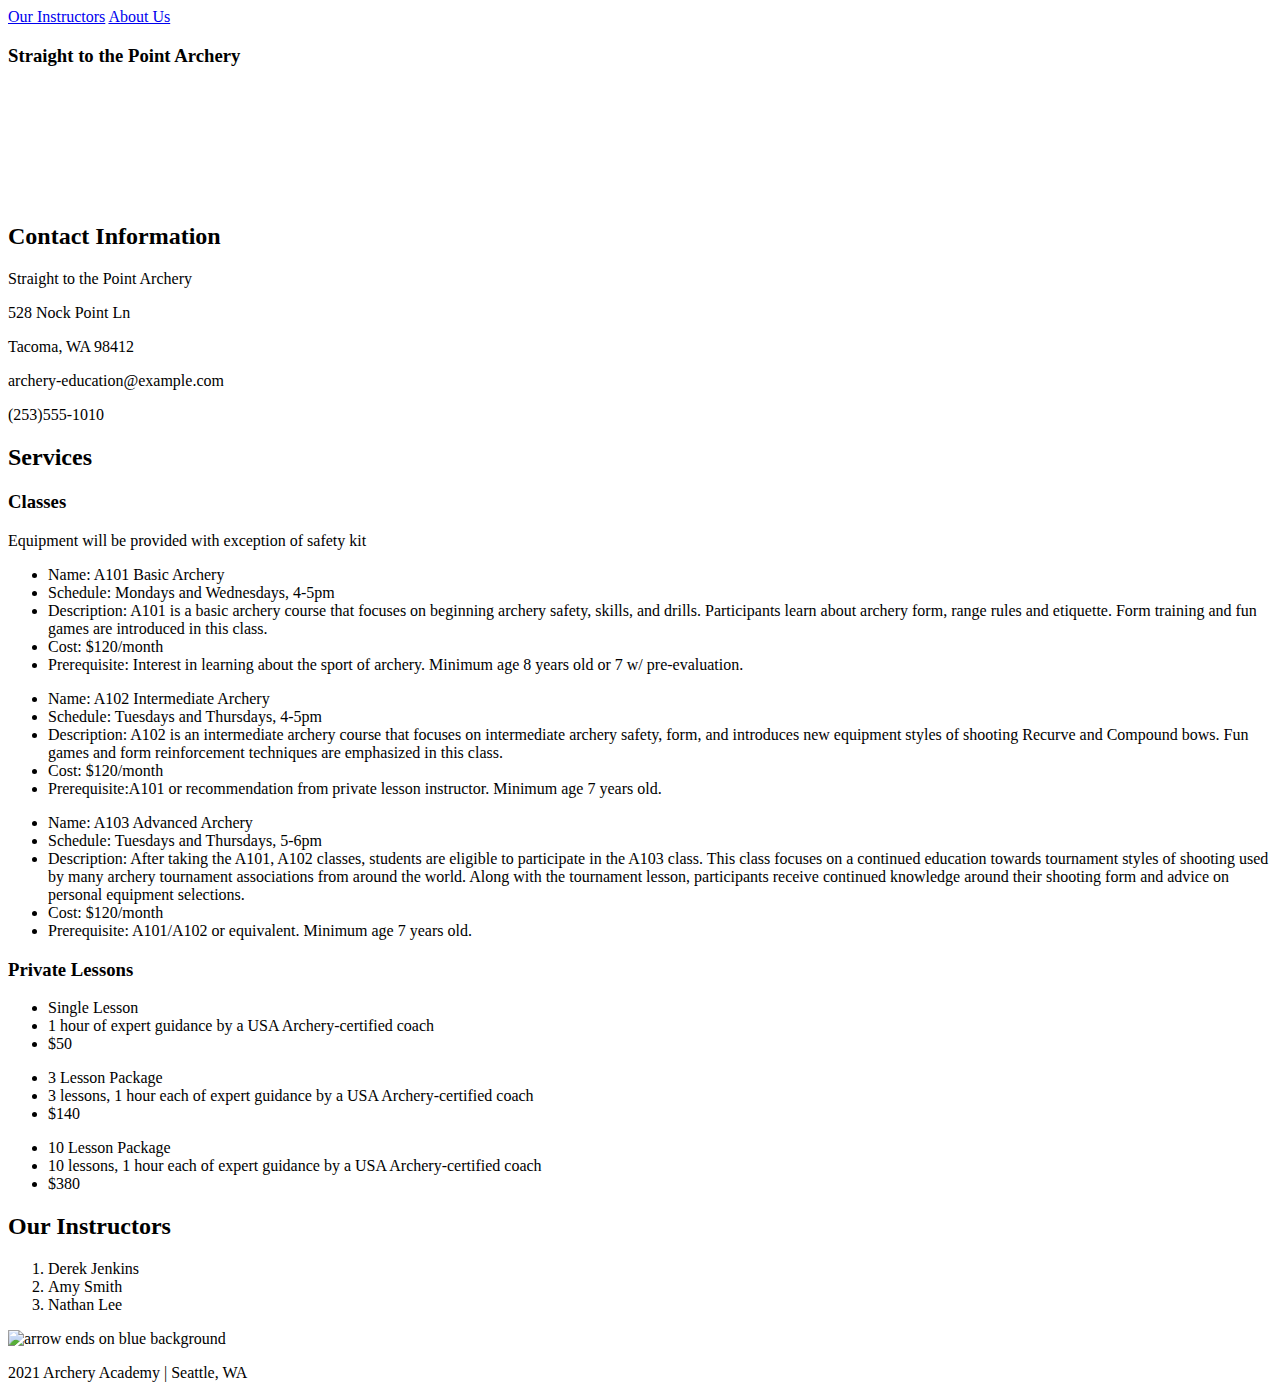
==== index.html @ b39692f9 "added pics and code for three html files" ====
<!DOCTYPE html>
<html lang="en">
  <head>
    <meta charset="utf-8">
    <title>Straight to the Point Archery</title>
  <!-- <link rel="stylesheet" type="text/css" href="styles/stylesheet.css"> -->
  </head>
  <body>
    <header>
        <nav>
            <a href="second-page.html">Our Instructors</a>
            <a href="third-page.html">About Us</a>            
        </nav>
        <h3>Straight to the Point Archery</h3>
        <img src="images/archeryAcademy-logo-white.png" alt="bull's eye target logo">
    </header>
    <section>
        <h2>Contact Information</h2>
        <p>Straight to the Point Archery</p>
        <p>528 Nock Point Ln</p>
        <p>Tacoma, WA 98412</p>
        <p>archery-education@example.com</p>
        <p>(253)555-1010</p>
    </section>
    <section>
        <h2>Services</h2>
        <h3>Classes</h3>
        <p>Equipment will be provided with exception of safety kit</p>
        <div>
            <ul>
                <li>Name: A101 Basic Archery</li>
                <li>Schedule: Mondays and Wednesdays, 4-5pm</li>
                <li>Description: A101 is a basic archery course that focuses on beginning archery safety, skills, and drills. Participants learn about archery form, range rules and etiquette. Form training and fun games are introduced in this class.</li>
                <li>Cost: $120/month</li>
                <li>Prerequisite:   Interest in learning about the sport of archery. Minimum age  8 years old or 7 w/ pre-evaluation.</li>
            </ul>
        </div>
        <div>
            <ul>
                <li>Name: A102 Intermediate Archery</li>
                <li>Schedule: Tuesdays and Thursdays, 4-5pm</li>
                <li>Description: A102 is an intermediate archery course that focuses on intermediate archery safety, form, and introduces new equipment styles of shooting Recurve and Compound bows. Fun games and form reinforcement techniques are emphasized in this class.</li>
                <li>Cost: $120/month</li>
                <li>Prerequisite:A101 or recommendation from private lesson instructor. Minimum age  7 years old.</li>
            </ul>
        </div>
        <div>
            <ul>
                <li>Name: A103 Advanced Archery</li>
                <li>Schedule: Tuesdays and Thursdays, 5-6pm</li>
                <li>Description: After taking the A101, A102 classes, students are eligible to participate in the A103 class. This class focuses on a continued education towards tournament styles of shooting used by many archery tournament associations from around the world. Along with the tournament lesson, participants receive continued knowledge around their shooting form and advice on personal equipment selections.</li>
                <li>Cost: $120/month</li>
                <li>Prerequisite:  A101/A102 or equivalent. Minimum age  7 years old.</li>
            </ul>
        </div>
        <h3>Private Lessons</h3>
        <div>
            <ul>
                <li>Single Lesson</li>
                <li>1 hour of expert guidance by a USA Archery-certified coach</li>
                <li>$50</li>
            </ul>
        </div>
        <div>
            <ul>
                <li>3 Lesson Package</li>
                <li>3 lessons, 1 hour each of expert guidance by a USA Archery-certified coach</li>
                <li>$140</li>
            </ul>
        </div>
        <div>
            <ul>
                <li>10 Lesson Package</li>
                <li>10 lessons, 1 hour each of expert guidance by a USA Archery-certified coach</li>
                <li>$380</li>
            </ul>
        </div>        
    </section>
    <section>
        <h2>Our Instructors</h2>
        <ol>
            <li>Derek Jenkins</li>
            <li>Amy Smith</li>
            <li>Nathan Lee</li>
        </ol>
    </section>
    <footer>
        <img src="images/footerimage.jpeg" alt="arrow ends on blue background">
        <p>2021 Archery Academy | Seattle, WA</p>
    </footer>
  </body>
</html>
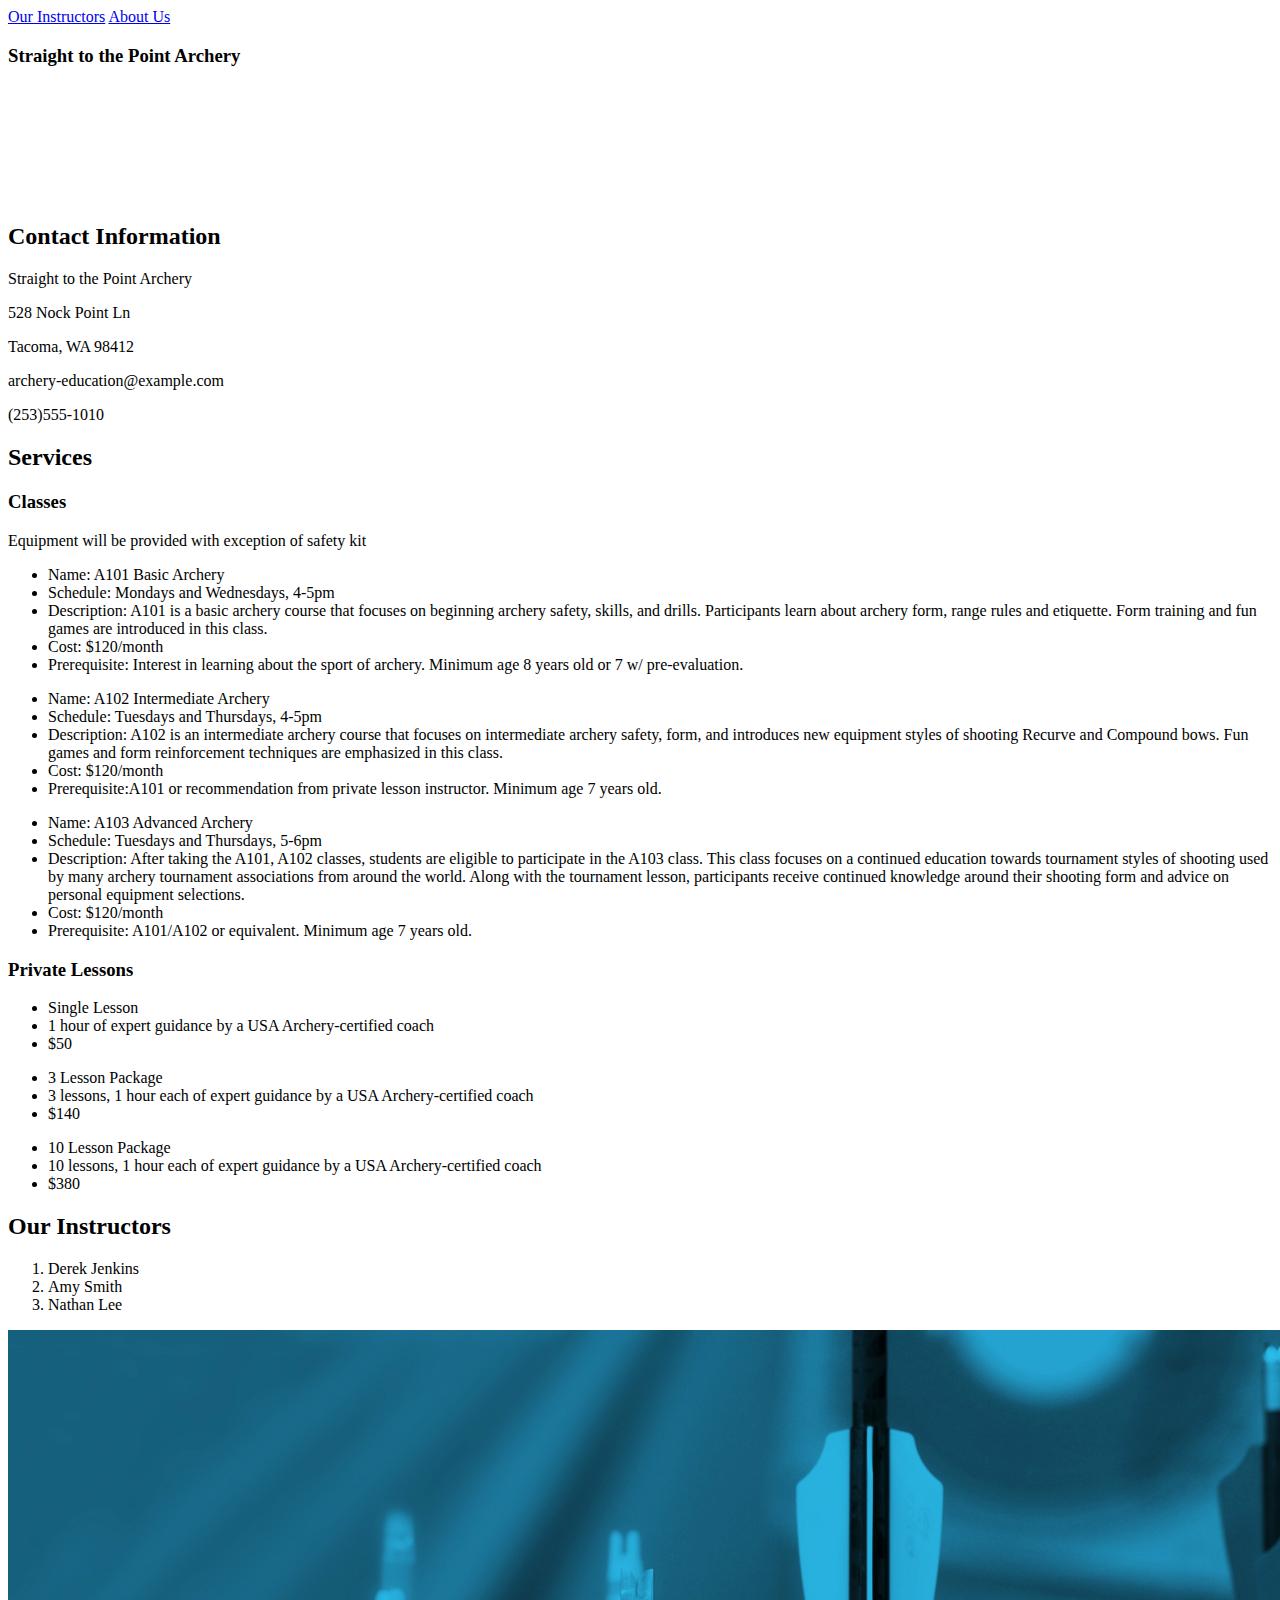
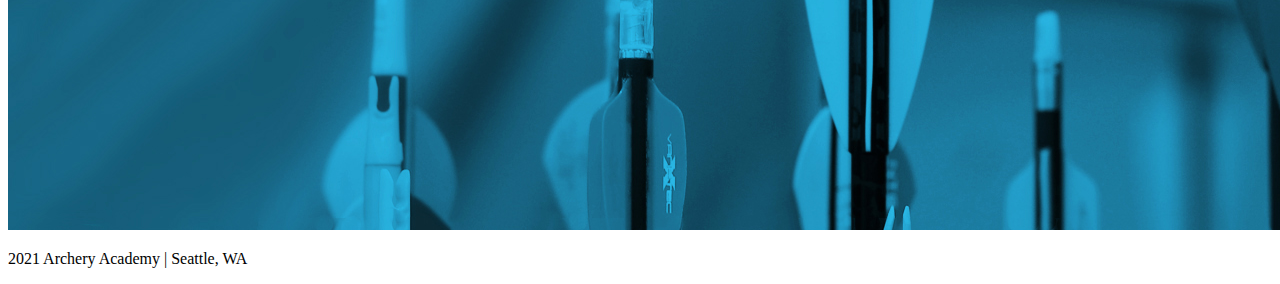
==== commit 65b45b13: "Update index.html" ====
--- a/index.html
+++ b/index.html
@@ -85,8 +85,8 @@
         </ol>
     </section>
     <footer>
-        <img src="images/footerimage.jpeg" alt="arrow ends on blue background">
+        <img src="images/footerImage.jpeg" alt="arrow ends on blue background">
         <p>2021 Archery Academy | Seattle, WA</p>
     </footer>
   </body>
-</html>+</html>
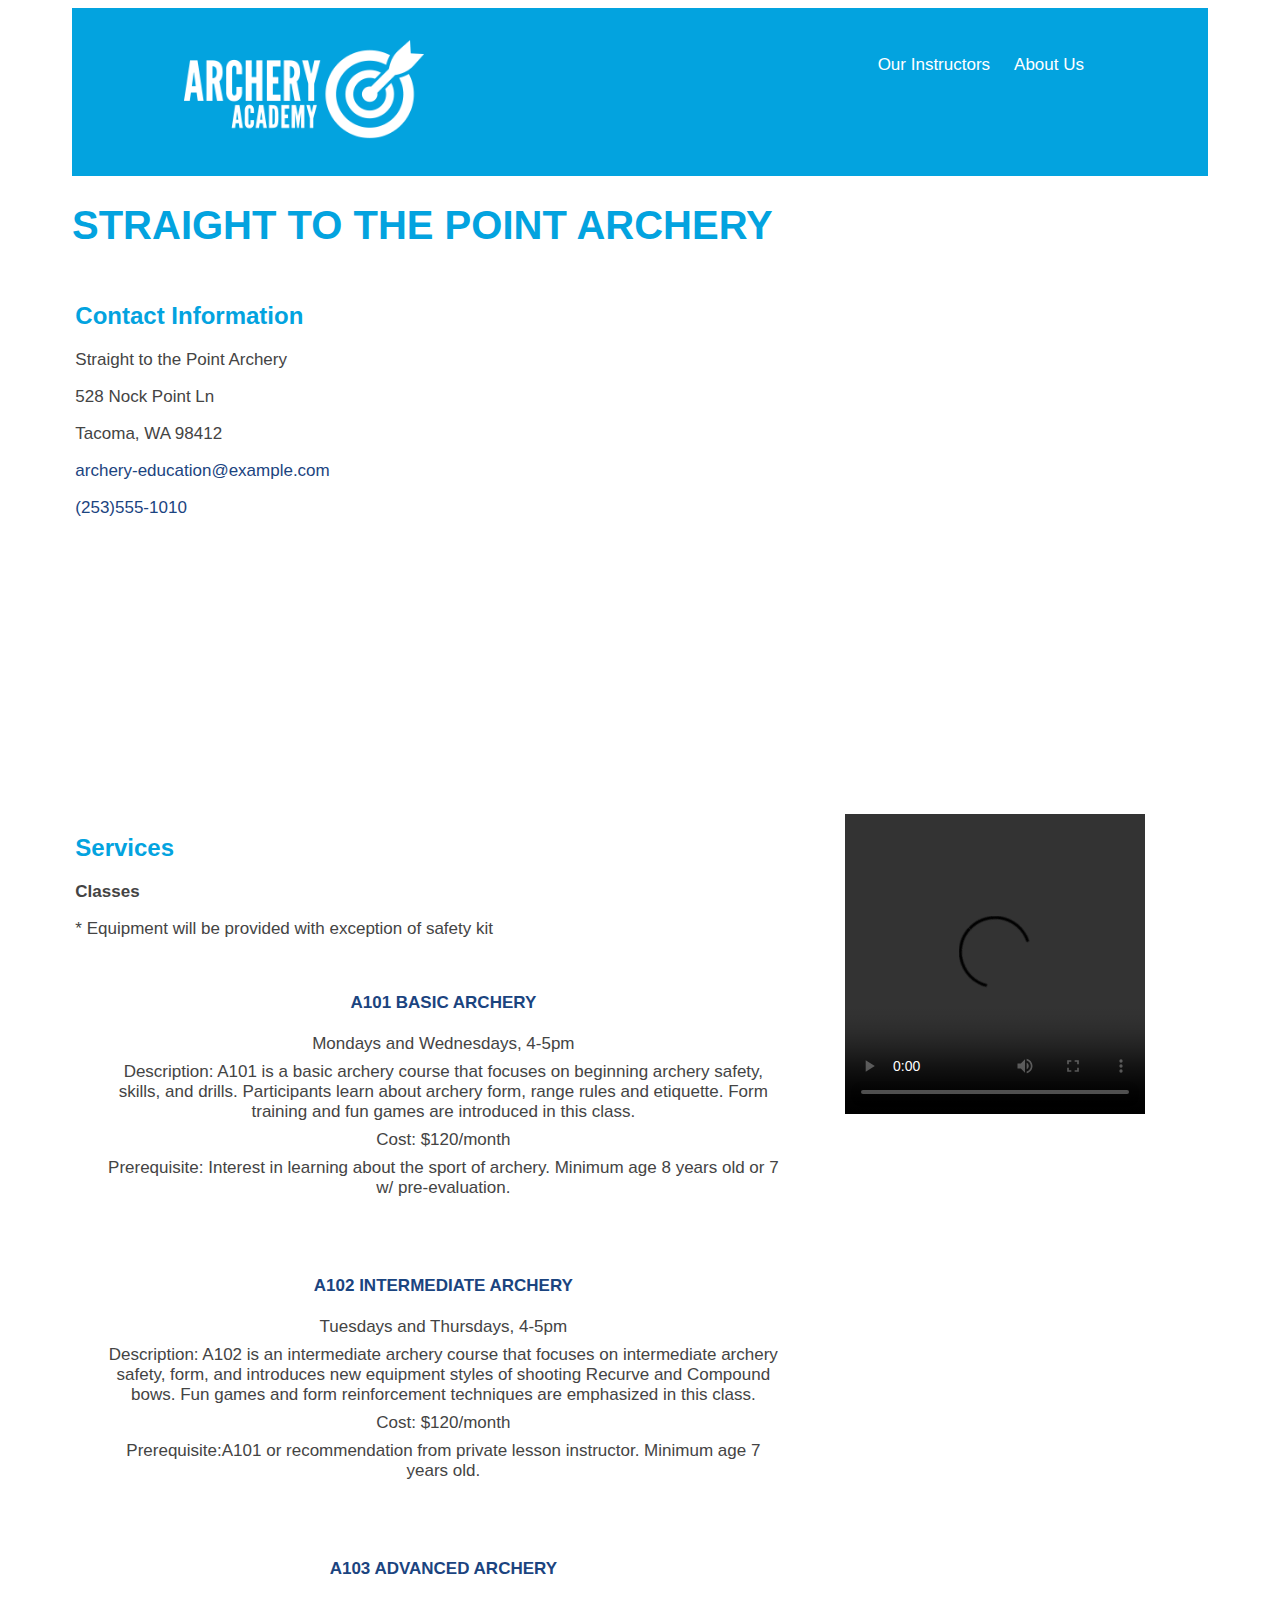
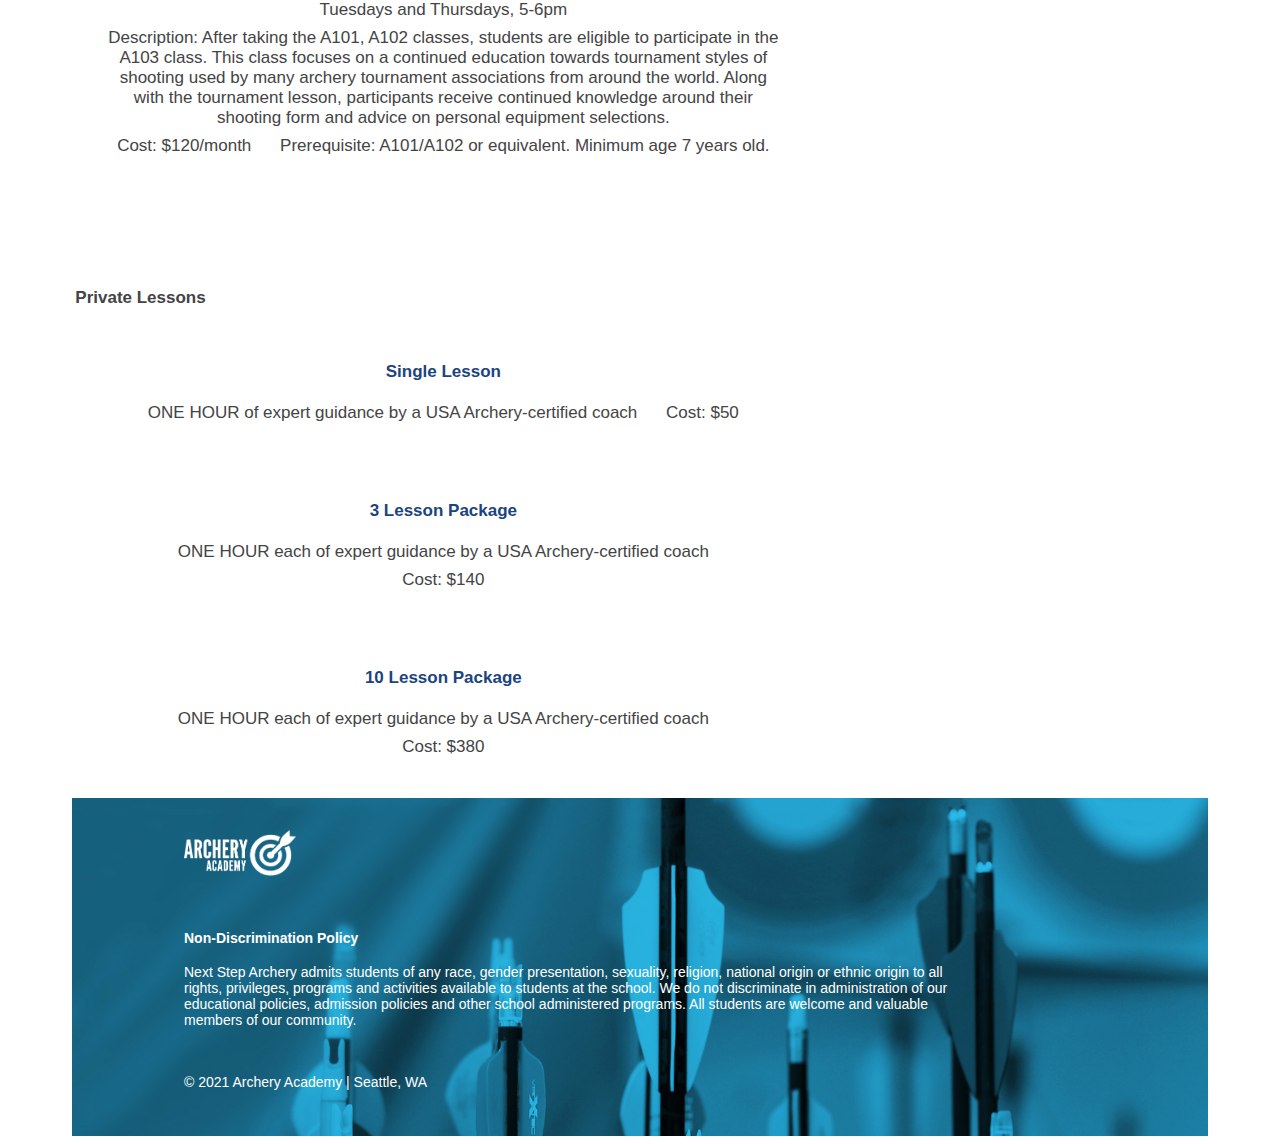
==== commit 10b50fec: "add styles" ====
--- a/index.html
+++ b/index.html
@@ -3,90 +3,107 @@
   <head>
     <meta charset="utf-8">
     <title>Straight to the Point Archery</title>
-  <!-- <link rel="stylesheet" type="text/css" href="styles/stylesheet.css"> -->
+  <link rel="stylesheet" type="text/css" href="styles/stylesheet.css">
   </head>
   <body>
     <header>
-        <nav>
+        <nav class="header-right">
             <a href="second-page.html">Our Instructors</a>
             <a href="third-page.html">About Us</a>            
         </nav>
-        <h3>Straight to the Point Archery</h3>
-        <img src="images/archeryAcademy-logo-white.png" alt="bull's eye target logo">
+        <img src="images/archeryAcademy-logo-white.png" alt="bull's eye target logo" id="logo-h">
     </header>
-    <section>
-        <h2>Contact Information</h2>
-        <p>Straight to the Point Archery</p>
-        <p>528 Nock Point Ln</p>
-        <p>Tacoma, WA 98412</p>
-        <p>archery-education@example.com</p>
-        <p>(253)555-1010</p>
-    </section>
-    <section>
-        <h2>Services</h2>
-        <h3>Classes</h3>
-        <p>Equipment will be provided with exception of safety kit</p>
-        <div>
+    <h1 class=call-out>STRAIGHT TO THE POINT ARCHERY</h1>    
+    <div class="grid-container">
+        <div class="grid-item-1">
+            <h1 class="call-out"></h1>
+            <h2 class="call-out">Contact Information</h2>
+            <p>Straight to the Point Archery</p>
+            <p>528 Nock Point Ln</p>
+            <p>Tacoma, WA 98412</p>
+            <p class="dark-blue">archery-education@example.com</p>
+            <p class="dark-blue">(253)555-1010</p>
+        </div>
+            <div class="grid-item-2">
+            <iframe src="https://www.google.com/maps/embed?pb=!1m18!1m12!1m3!1d2680.2385638770447!2d-122.32936498436293!3d47.796211079197725!2m3!1f0!2f0!3f0!3m2!1i1024!2i768!4f13.1!3m3!1m2!1s0x54901aa15e85d991%3A0x2b6aa1315a8d11cf!2sThe%20Nock%20Point!5e0!3m2!1sen!2sus!4v1618810121328!5m2!1sen!2sus" width="600" height="600" style="border:0;" allowfullscreen="" loading="lazy"></iframe>
+        </div>
+        <div class="grid-item-22">
+            <video width="300" height="300" controls autoplay loop>
+                <source src="videos/butterfly-slo-mo.mp4">
+                Sorry, your browser does not support the video element.
+            </video>
+        </div>
+        <div class="grid-item-3">
+            <h2 class="call-out">Services</h2>
+            <h3>Classes</h3>
+            <p>* Equipment will be provided with exception of safety kit</p>
             <ul>
-                <li>Name: A101 Basic Archery</li>
-                <li>Schedule: Mondays and Wednesdays, 4-5pm</li>
-                <li>Description: A101 is a basic archery course that focuses on beginning archery safety, skills, and drills. Participants learn about archery form, range rules and etiquette. Form training and fun games are introduced in this class.</li>
+                <h3 class="dark-blue">A101 BASIC ARCHERY</h3>
+                <li>Mondays and Wednesdays, 4-5pm</li>
+                <li>Description: A101 is a basic archery course that focuses on beginning archery safety, skills, and drills. 
+                    Participants learn about archery form, range rules and etiquette. Form training and fun games are introduced in this class.</li>
                 <li>Cost: $120/month</li>
                 <li>Prerequisite:   Interest in learning about the sport of archery. Minimum age  8 years old or 7 w/ pre-evaluation.</li>
             </ul>
-        </div>
-        <div>
             <ul>
-                <li>Name: A102 Intermediate Archery</li>
-                <li>Schedule: Tuesdays and Thursdays, 4-5pm</li>
-                <li>Description: A102 is an intermediate archery course that focuses on intermediate archery safety, form, and introduces new equipment styles of shooting Recurve and Compound bows. Fun games and form reinforcement techniques are emphasized in this class.</li>
+                <h3 class="dark-blue">A102 INTERMEDIATE ARCHERY</h3>
+                <li>Tuesdays and Thursdays, 4-5pm</li>
+                <li>Description: A102 is an intermediate archery course that focuses on intermediate archery safety, form, 
+                    and introduces new equipment styles of shooting Recurve and Compound bows. Fun games and form reinforcement techniques 
+                    are emphasized in this class.</li>
                 <li>Cost: $120/month</li>
                 <li>Prerequisite:A101 or recommendation from private lesson instructor. Minimum age  7 years old.</li>
             </ul>
-        </div>
-        <div>
             <ul>
-                <li>Name: A103 Advanced Archery</li>
-                <li>Schedule: Tuesdays and Thursdays, 5-6pm</li>
-                <li>Description: After taking the A101, A102 classes, students are eligible to participate in the A103 class. This class focuses on a continued education towards tournament styles of shooting used by many archery tournament associations from around the world. Along with the tournament lesson, participants receive continued knowledge around their shooting form and advice on personal equipment selections.</li>
+                <h3 class="dark-blue">A103 ADVANCED ARCHERY</h3>
+                <li>Tuesdays and Thursdays, 5-6pm</li>
+                <li>Description: After taking the A101, A102 classes, students are eligible to participate in the A103 class. 
+                    This class focuses on a continued education towards tournament styles of shooting used by many archery tournament associations from around the world. 
+                    Along with the tournament lesson, participants receive continued knowledge around their shooting form and advice on personal equipment selections.</li>
                 <li>Cost: $120/month</li>
                 <li>Prerequisite:  A101/A102 or equivalent. Minimum age  7 years old.</li>
             </ul>
         </div>
-        <h3>Private Lessons</h3>
-        <div>
-            <ul>
-                <li>Single Lesson</li>
-                <li>1 hour of expert guidance by a USA Archery-certified coach</li>
-                <li>$50</li>
-            </ul>
+        <div class="grid-item-4">
+            <h3>Private Lessons</h3>
+            <div class="content-lesson">
+                <ul>
+                    <h3 class="dark-blue">Single Lesson</h3>
+                    <li>ONE HOUR of expert guidance by a USA Archery-certified coach</li>
+                    <li>Cost: $50</li>
+                </ul>
+            </div>
+            <div class="content-lesson">
+                <ul>
+                    <h3 class="dark-blue">3 Lesson Package</h3>
+                    <li>ONE HOUR each of expert guidance by a USA Archery-certified coach</li>
+                    <li>Cost: $140</li>
+                </ul>
+            </div>
+            <div class="content-lesson">
+                <ul>
+                    <h3 class="dark-blue">10 Lesson Package</h3>
+                    <li>ONE HOUR each of expert guidance by a USA Archery-certified coach</li>
+                    <li>Cost: $380</li>
+                </ul>
+            </div>  
         </div>
-        <div>
-            <ul>
-                <li>3 Lesson Package</li>
-                <li>3 lessons, 1 hour each of expert guidance by a USA Archery-certified coach</li>
-                <li>$140</li>
-            </ul>
+        <div class="grid-item-5">
+            <h2 class="call-out">Our Instructors</h2>
+            <ol>
+                <li>Derek Jenkins</li>
+                <li>Amy Smith</li>
+                <li>Nathan Lee</li>
+            </ol>
         </div>
-        <div>
-            <ul>
-                <li>10 Lesson Package</li>
-                <li>10 lessons, 1 hour each of expert guidance by a USA Archery-certified coach</li>
-                <li>$380</li>
-            </ul>
-        </div>        
-    </section>
-    <section>
-        <h2>Our Instructors</h2>
-        <ol>
-            <li>Derek Jenkins</li>
-            <li>Amy Smith</li>
-            <li>Nathan Lee</li>
-        </ol>
-    </section>
-    <footer>
-        <img src="images/footerImage.jpeg" alt="arrow ends on blue background">
-        <p>2021 Archery Academy | Seattle, WA</p>
+    </div>
+    <footer class="content-footer">
+        <img src="images/archeryAcademy-logo-white.png" alt="bull's eye target logo" class="resize">
+        <h4 class="space">Non-Discrimination Policy</h4>
+        <p>Next Step Archery admits students of any race, gender presentation, sexuality, religion, national origin or ethnic origin to all rights, 
+            privileges, programs and activities available to students at the school. We do not discriminate in administration of our educational policies, 
+            admission policies and other school administered programs. All students are welcome and valuable members of our community.</p>
+        <p class="space">© 2021 Archery Academy | Seattle, WA</p>
     </footer>
   </body>
 </html>
--- a/styles/stylesheet.css
+++ b/styles/stylesheet.css
@@ -0,0 +1,219 @@
+/* .grid-container div {
+    border: 1px solid red;
+  } */
+  .grid-container {
+    display: grid;
+    text-align: left;
+    grid-gap: 20px 30px;
+  }
+  .grid-item-1 {
+    grid-column: 1 / span 4;
+    grid-row: 1 / 2;
+  }
+  .grid-item-2 {
+    grid-column: 5 / span 7;
+    grid-row: 1 / 2;
+    overflow:hidden;
+    padding-bottom: 100%;
+    position:relative;
+  }
+  .grid-item-2 iframe{
+    left:0;
+    top:5%;
+    height:100%;
+    width:100%;
+    position:absolute;
+}
+  .grid-item-22 {
+    grid-column: 5 / span 7;
+    grid-row: 2 / 3;
+    overflow:hidden;
+  }  
+  .grid-item-3 {
+    grid-column: 1 /span 4;
+    grid-row: 2 / 3;
+  }
+  .grid-item-4 {
+    grid-column: 1 /span 4;
+    grid-row:  3 / 4;
+  }
+  .grid-item-5 {
+    grid-column: 1 /span 4;
+    grid-row:  4 / 5;
+  }  
+  .grid-item-11 {
+    grid-column: 1 / span 3;
+    grid-row: 1 / 2;
+    background-color: #1b447f;
+    text-align: justify;
+  }
+  .grid-item-12 {
+    grid-column: 2 / span 7;
+    grid-row: 1 / 2;
+    background-color: #1b447f;
+    color: #ffffff;
+    padding: 0 2rem  0 2rem;
+  }
+  .grid-item-13 {
+    grid-column: 1 / span 3;
+    grid-row:  3 / 4;
+    background-color: #1b447f;
+  } 
+  .grid-item-14 {
+    grid-column: 2 / span 7;
+    grid-row:  3 / 4;
+    background-color: #1b447f;
+    color: #ffffff;
+    padding: 0 2rem  0 2rem;
+  } 
+  .grid-item-15 {
+    grid-column: 1 / span 3;
+    grid-row:  5 / 6;
+    background-color: #1b447f;
+  } 
+  .grid-item-16 {
+    grid-column: 2 / span 7;
+    grid-row:  5 / 6;
+    background-color: #1b447f;
+    color: #ffffff;
+    padding: 0 2rem  0 2rem;
+  } 
+  .grid-container {
+    grid-template-columns: 14% 14% 14% 14% auto 14% 1px;
+    grid-template-rows: 25% 50% auto;
+    justify-content: space-evenly;
+  }
+  .bold {
+      font-weight: bold;
+  }
+ul {
+    padding: 1.25rem;
+    text-align: center;
+}
+ul li {
+    list-style-type: none;
+    display: inline-block;
+    margin: 0.25rem 0.75rem;
+}
+ul a {
+    color: #fff;
+    text-decoration: none;
+}
+ul a:hover {
+    text-decoration: underline;
+}
+ol li {
+    list-style-type: none;
+}
+body {
+    min-height: 100vh;
+    display: flex;
+    flex-direction: column;
+    padding-left: 4rem;
+    padding-right: 4rem;
+}
+.content-footer {
+    flex: 1;
+    text-align: left;
+    padding-left: 7rem;
+    padding-right: 15rem;
+}
+.content-lesson {
+    flex: 1;
+    text-align: left;
+    padding-left: 2rem;
+    padding-right: 2rem;
+}
+body {
+    font-family: Arial, Helvetica, sans-serif;
+    font-style: normal;
+    font-size: 17px;
+    color: #444444;
+}
+h1 {
+    font-family: Arial, Helvetica, sans-serif;
+    font-style: bold;
+    font-size: 40px;    
+}
+h2 {
+    font-family: Arial, Helvetica, sans-serif;
+    font-style: bold;
+    font-size: 24px;        
+}
+h3 {
+    font-family: Arial, Helvetica, sans-serif;
+    font-style: bold;
+    font-size: 17px;    
+}
+header{
+    background-color: #03a3df;
+    padding: 2rem 7rem 2rem 7rem;
+}
+header a {
+    float: left;
+    color: white;
+    text-align: center;
+    padding: 12px;
+    text-decoration: none;
+    line-height: 25px;
+    border-radius: 4px;
+}
+header a:hover {
+    background-color: #ddd;
+    color: #444444;
+}
+.header-right {
+    float: right;
+    text-align:center;
+}
+footer {
+    flex-shrink: 0;
+    margin-top: 3rem;
+    padding: 2rem;
+    color: white;
+    background-image: url('../images/footerImage.jpeg');
+    z-index:1;
+    height:18rem;
+    width:auto;
+    text-align: left;
+    font-size: 14px;
+    background-size: cover;
+}
+.resize {
+    width: 7rem;
+    height: auto;
+}
+.portraits {
+    width: 30%;
+    height: auto;
+    padding: 1rem 1rem 1rem 1rem;
+}
+#logo-h {
+    width: 15rem;
+    height: auto;
+}
+.space {
+    padding-top: 2rem;
+}
+.profile-w {
+    color: #ffffff;
+}
+.profile-y {
+    color: #ecb722;
+    font-size: 10px;
+}
+.about {
+    font-size: 24px;    
+}
+.call-out{
+    font-size: 30;
+    color: #03a3df;
+}
+hr.style-one {
+    border: 0;
+    height: 1px;
+    color: #ecb722;
+}
+.dark-blue {
+    color: #1b447f;
+}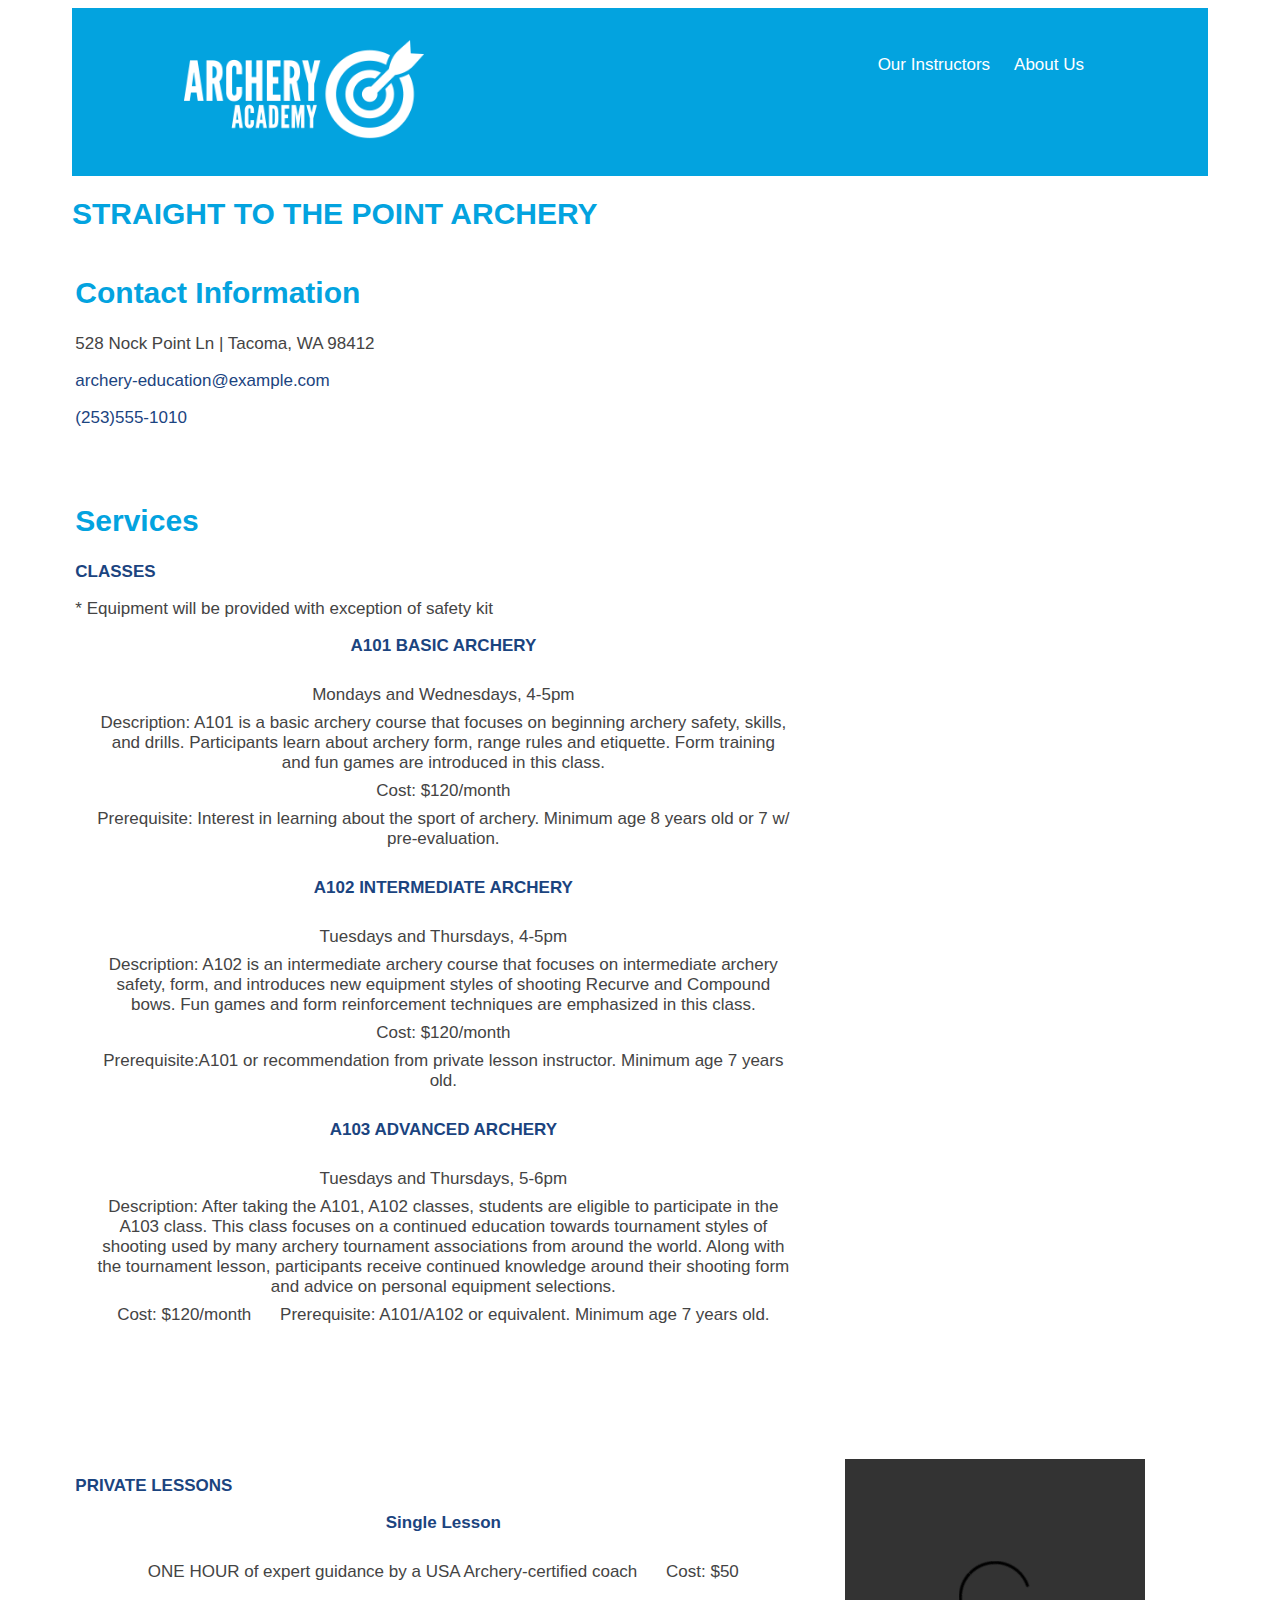
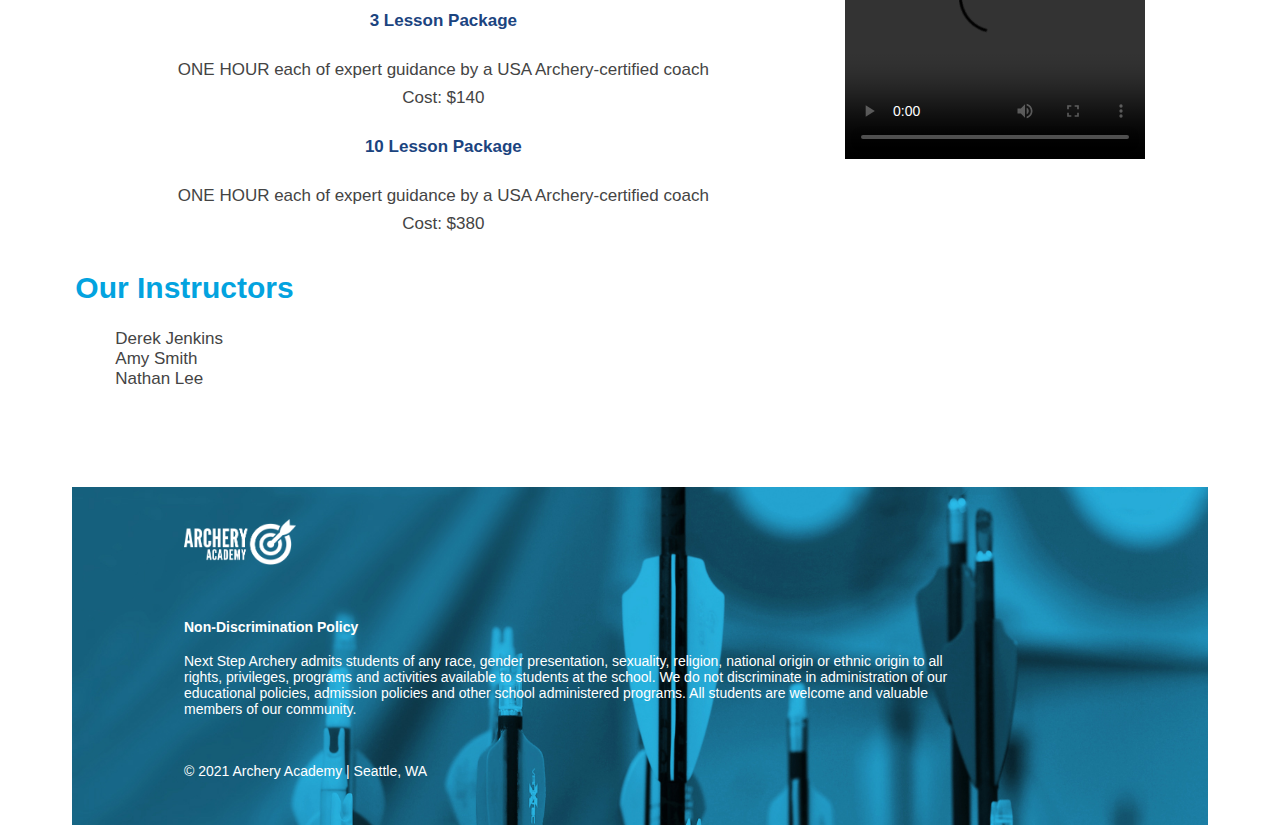
==== commit cdcd2dbf: "changes for compatibility with non-Mozilla browsers" ====
--- a/index.html
+++ b/index.html
@@ -14,13 +14,10 @@
         <img src="images/archeryAcademy-logo-white.png" alt="bull's eye target logo" id="logo-h">
     </header>
     <h1 class=call-out>STRAIGHT TO THE POINT ARCHERY</h1>    
-    <div class="grid-container">
+    <div class="grid-con">
         <div class="grid-item-1">
-            <h1 class="call-out"></h1>
             <h2 class="call-out">Contact Information</h2>
-            <p>Straight to the Point Archery</p>
-            <p>528 Nock Point Ln</p>
-            <p>Tacoma, WA 98412</p>
+            <p>528 Nock Point Ln | Tacoma, WA 98412</p>
             <p class="dark-blue">archery-education@example.com</p>
             <p class="dark-blue">(253)555-1010</p>
         </div>
@@ -35,18 +32,18 @@
         </div>
         <div class="grid-item-3">
             <h2 class="call-out">Services</h2>
-            <h3>Classes</h3>
+            <h3 class="dark-blue">CLASSES</h3>
             <p>* Equipment will be provided with exception of safety kit</p>
+            <h3 class="class-header">A101 BASIC ARCHERY</h3>
             <ul>
-                <h3 class="dark-blue">A101 BASIC ARCHERY</h3>
                 <li>Mondays and Wednesdays, 4-5pm</li>
                 <li>Description: A101 is a basic archery course that focuses on beginning archery safety, skills, and drills. 
                     Participants learn about archery form, range rules and etiquette. Form training and fun games are introduced in this class.</li>
                 <li>Cost: $120/month</li>
                 <li>Prerequisite:   Interest in learning about the sport of archery. Minimum age  8 years old or 7 w/ pre-evaluation.</li>
             </ul>
+            <h3 class="class-header">A102 INTERMEDIATE ARCHERY</h3>
             <ul>
-                <h3 class="dark-blue">A102 INTERMEDIATE ARCHERY</h3>
                 <li>Tuesdays and Thursdays, 4-5pm</li>
                 <li>Description: A102 is an intermediate archery course that focuses on intermediate archery safety, form, 
                     and introduces new equipment styles of shooting Recurve and Compound bows. Fun games and form reinforcement techniques 
@@ -54,8 +51,8 @@
                 <li>Cost: $120/month</li>
                 <li>Prerequisite:A101 or recommendation from private lesson instructor. Minimum age  7 years old.</li>
             </ul>
+            <h3 class="class-header">A103 ADVANCED ARCHERY</h3>
             <ul>
-                <h3 class="dark-blue">A103 ADVANCED ARCHERY</h3>
                 <li>Tuesdays and Thursdays, 5-6pm</li>
                 <li>Description: After taking the A101, A102 classes, students are eligible to participate in the A103 class. 
                     This class focuses on a continued education towards tournament styles of shooting used by many archery tournament associations from around the world. 
@@ -65,30 +62,28 @@
             </ul>
         </div>
         <div class="grid-item-4">
-            <h3>Private Lessons</h3>
+            <h3 class="dark-blue">PRIVATE LESSONS</h3>
             <div class="content-lesson">
+                <h3 class="class-header">Single Lesson</h3>
                 <ul>
-                    <h3 class="dark-blue">Single Lesson</h3>
                     <li>ONE HOUR of expert guidance by a USA Archery-certified coach</li>
                     <li>Cost: $50</li>
                 </ul>
             </div>
             <div class="content-lesson">
+                <h3 class="class-header">3 Lesson Package</h3>            
                 <ul>
-                    <h3 class="dark-blue">3 Lesson Package</h3>
                     <li>ONE HOUR each of expert guidance by a USA Archery-certified coach</li>
                     <li>Cost: $140</li>
                 </ul>
             </div>
             <div class="content-lesson">
+                <h3 class="class-header">10 Lesson Package</h3>
                 <ul>
-                    <h3 class="dark-blue">10 Lesson Package</h3>
                     <li>ONE HOUR each of expert guidance by a USA Archery-certified coach</li>
                     <li>Cost: $380</li>
                 </ul>
             </div>  
-        </div>
-        <div class="grid-item-5">
             <h2 class="call-out">Our Instructors</h2>
             <ol>
                 <li>Derek Jenkins</li>
--- a/styles/stylesheet.css
+++ b/styles/stylesheet.css
@@ -1,93 +1,107 @@
 /* .grid-container div {
     border: 1px solid red;
-  } */
-  .grid-container {
+}
+.grid-con div {
+    border: 1px solid red;
+} */
+.grid-container {
     display: grid;
     text-align: left;
     grid-gap: 20px 30px;
-  }
-  .grid-item-1 {
-    grid-column: 1 / span 4;
-    grid-row: 1 / 2;
-  }
-  .grid-item-2 {
-    grid-column: 5 / span 7;
-    grid-row: 1 / 2;
-    overflow:hidden;
-    padding-bottom: 100%;
-    position:relative;
-  }
-  .grid-item-2 iframe{
-    left:0;
-    top:5%;
-    height:100%;
-    width:100%;
-    position:absolute;
-}
-  .grid-item-22 {
-    grid-column: 5 / span 7;
-    grid-row: 2 / 3;
-    overflow:hidden;
-  }  
-  .grid-item-3 {
-    grid-column: 1 /span 4;
-    grid-row: 2 / 3;
-  }
-  .grid-item-4 {
-    grid-column: 1 /span 4;
-    grid-row:  3 / 4;
-  }
-  .grid-item-5 {
-    grid-column: 1 /span 4;
-    grid-row:  4 / 5;
-  }  
-  .grid-item-11 {
-    grid-column: 1 / span 3;
-    grid-row: 1 / 2;
-    background-color: #1b447f;
-    text-align: justify;
-  }
-  .grid-item-12 {
-    grid-column: 2 / span 7;
-    grid-row: 1 / 2;
-    background-color: #1b447f;
-    color: #ffffff;
-    padding: 0 2rem  0 2rem;
-  }
-  .grid-item-13 {
-    grid-column: 1 / span 3;
-    grid-row:  3 / 4;
-    background-color: #1b447f;
-  } 
-  .grid-item-14 {
-    grid-column: 2 / span 7;
-    grid-row:  3 / 4;
-    background-color: #1b447f;
-    color: #ffffff;
-    padding: 0 2rem  0 2rem;
-  } 
-  .grid-item-15 {
-    grid-column: 1 / span 3;
-    grid-row:  5 / 6;
-    background-color: #1b447f;
-  } 
-  .grid-item-16 {
-    grid-column: 2 / span 7;
-    grid-row:  5 / 6;
-    background-color: #1b447f;
-    color: #ffffff;
-    padding: 0 2rem  0 2rem;
-  } 
-  .grid-container {
-    grid-template-columns: 14% 14% 14% 14% auto 14% 1px;
-    grid-template-rows: 25% 50% auto;
-    justify-content: space-evenly;
-  }
-  .bold {
-      font-weight: bold;
-  }
+}
+.grid-con {
+    display: grid;
+    text-align: left;
+    grid-gap: 20px 30px;
+    }
+.grid-item-1 {
+grid-column: 1 / span 4;
+grid-row: 1 / 2;
+}
+.grid-item-2 {
+grid-column: 5 / span 7;
+grid-row: 1 / 2;
+overflow:hidden;
+padding-bottom: 100%;
+position:relative;
+}
+.grid-item-2 iframe{
+left:0;
+height:100%;
+width:100%;
+position:absolute;
+}
+.grid-item-22 {
+grid-column: 5 / span 7;
+grid-row: 3 / 4;
+overflow:hidden;
+}  
+.grid-item-3 {
+grid-column: 1 /span 4;
+grid-row: 2 / 3;
+}
+.grid-item-4 {
+grid-column: 1 /span 4;
+grid-row:  3 / 4;
+}
+.grid-item-5 {
+grid-column: 1 /span 4;
+grid-row:  4 / 5;
+}  
+.grid-item-11 {
+grid-column: 1 / span 3;
+grid-row: 1 / span 2;
+background-color: #1b447f;
+text-align: justify;
+}
+.grid-item-12 {
+grid-column: 2 / span 7;
+grid-row: 1 / span 2;
+background-color: #1b447f;
+color: #ffffff;
+padding: 0 2rem  0 2rem;
+}
+.grid-item-13 {
+grid-column: 1 / span 3;
+grid-row:  3 / 5;
+background-color: #1b447f;
+text-align: justify;
+} 
+.grid-item-14 {
+grid-column:  2 / span 7;
+grid-row:  3 / 5;
+background-color: #1b447f;
+color: #ffffff;
+padding: 0 2rem  0 2rem;
+} 
+.grid-item-15 {
+grid-column: 1 / span 3;
+grid-row:  5 / 7;
+background-color: #1b447f;
+text-align: justify;
+} 
+.grid-item-16 {
+grid-column:  2 / span 7;
+grid-row:  5 / 7;
+background-color: #1b447f;
+color: #ffffff;
+padding: 0 2rem  0 2rem;
+} 
+.grid-container {
+grid-template-columns: 14% 14% 14% 14% auto 14% 1px;
+grid-template-rows: 13rem 13rem 13rem 13rem 25rem 1px;
+justify-content: space-evenly;
+}
+.grid-con {
+grid-template-columns: 14% 14% 14% 14% auto 14% 1px;
+grid-template-rows: 13rem 60rem 34rem 1rem;
+justify-content: space-evenly;
+}
+.bold {
+    font-weight: bold;
+}
 ul {
-    padding: 1.25rem;
+    padding: 0.5rem;
     text-align: center;
 }
 ul li {
@@ -132,17 +146,17 @@
 }
 h1 {
     font-family: Arial, Helvetica, sans-serif;
-    font-style: bold;
+    font-weight: bold;
     font-size: 40px;    
 }
 h2 {
     font-family: Arial, Helvetica, sans-serif;
-    font-style: bold;
+    font-weight: bold;
     font-size: 24px;        
 }
 h3 {
     font-family: Arial, Helvetica, sans-serif;
-    font-style: bold;
+    font-weight: bold;
     font-size: 17px;    
 }
 header{
@@ -206,7 +220,7 @@
     font-size: 24px;    
 }
 .call-out{
-    font-size: 30;
+    font-size: 30px;
     color: #03a3df;
 }
 hr.style-one {
@@ -216,4 +230,8 @@
 }
 .dark-blue {
     color: #1b447f;
+}
+.class-header {
+    color: #1b447f;
+    text-align: center;    
 }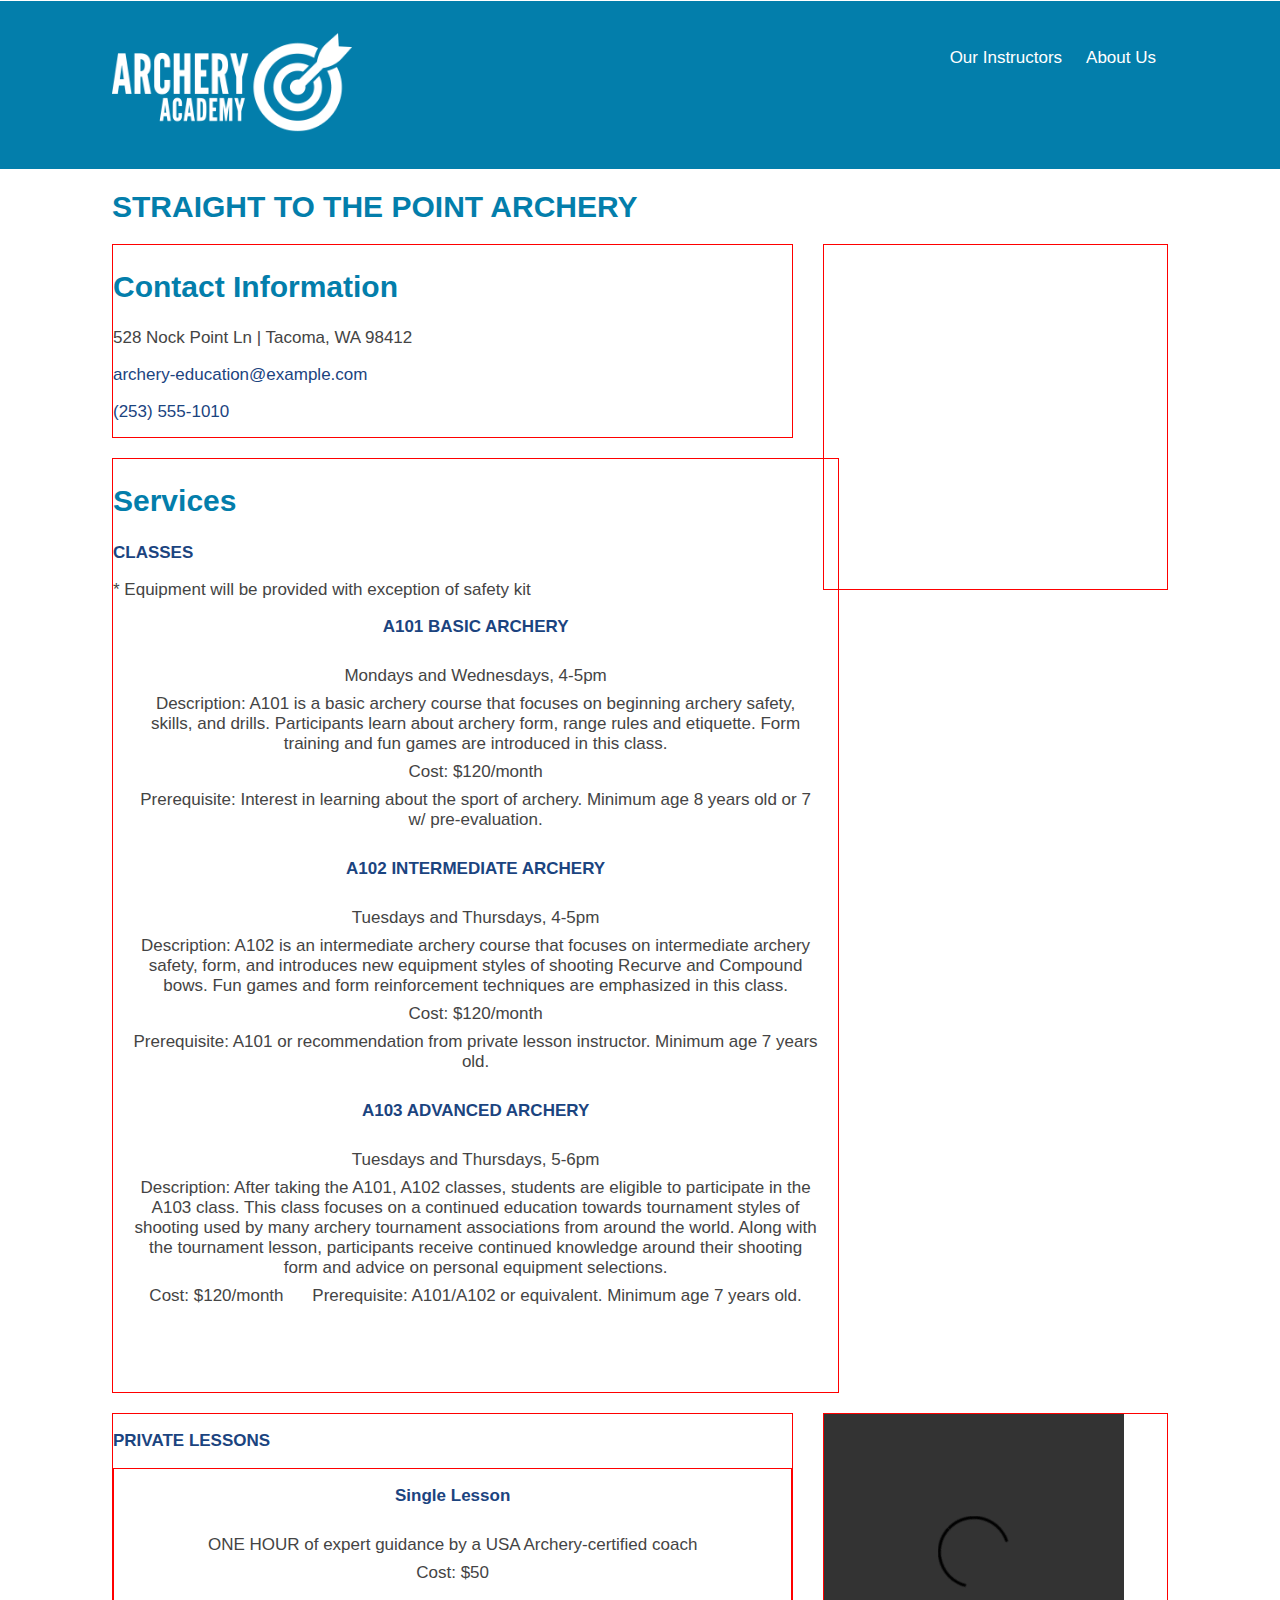
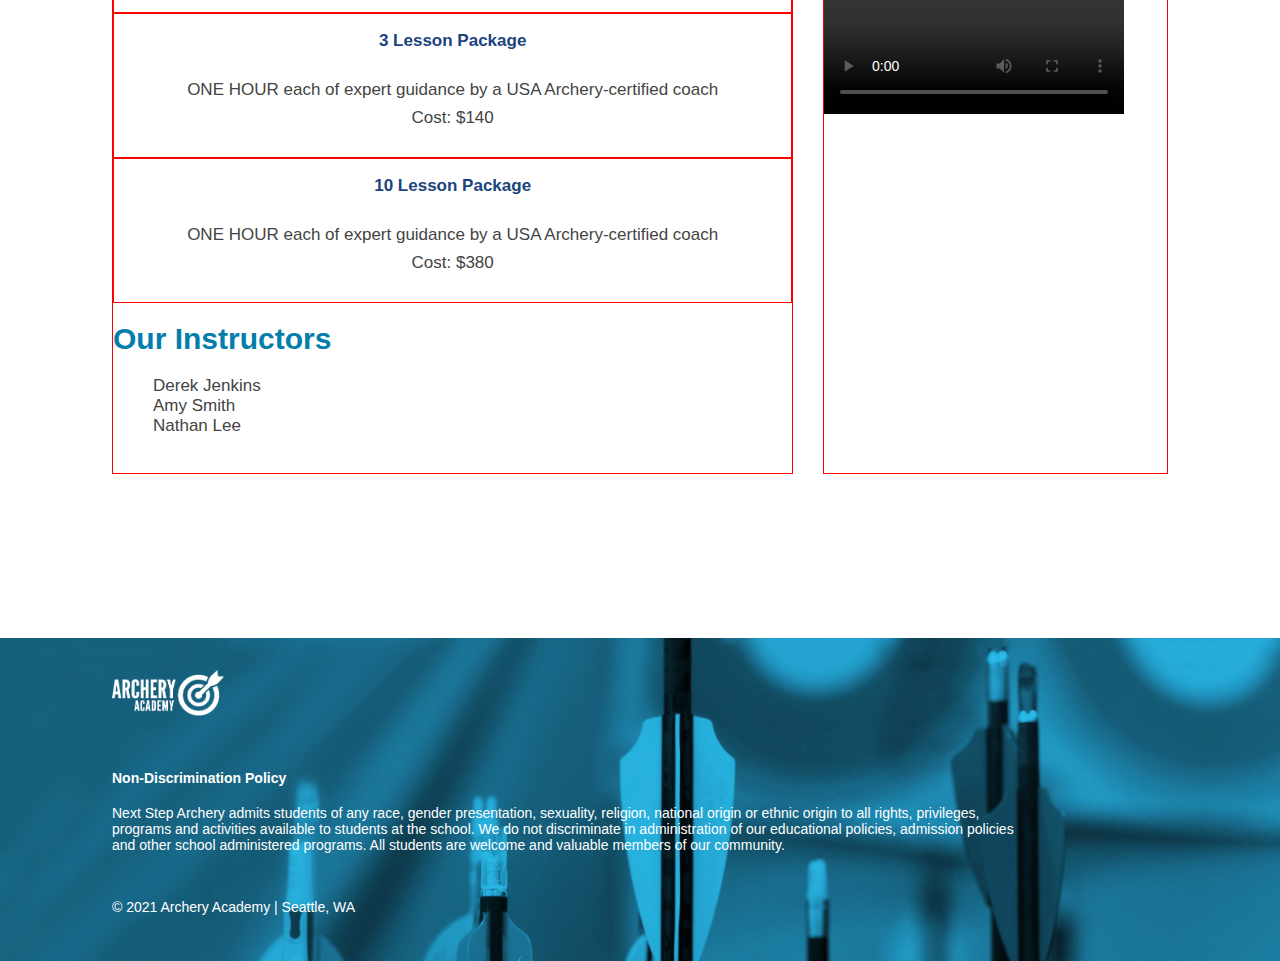
==== commit 4cba602c: "added accessibility features" ====
--- a/index.html
+++ b/index.html
@@ -6,92 +6,101 @@
   <link rel="stylesheet" type="text/css" href="styles/stylesheet.css">
   </head>
   <body>
+    <a href="#main-content" class="hidden">Skip to main content</a>      
     <header>
         <nav class="header-right">
+            <!-- target="_blank" code opens link in a new tab vs.current tab, and span notation is for a screen reader -->
             <a href="second-page.html">Our Instructors</a>
             <a href="third-page.html">About Us</a>            
         </nav>
         <img src="images/archeryAcademy-logo-white.png" alt="bull's eye target logo" id="logo-h">
     </header>
-    <h1 class=call-out>STRAIGHT TO THE POINT ARCHERY</h1>    
-    <div class="grid-con">
-        <div class="grid-item-1">
-            <h2 class="call-out">Contact Information</h2>
-            <p>528 Nock Point Ln | Tacoma, WA 98412</p>
-            <p class="dark-blue">archery-education@example.com</p>
-            <p class="dark-blue">(253)555-1010</p>
-        </div>
-            <div class="grid-item-2">
-            <iframe src="https://www.google.com/maps/embed?pb=!1m18!1m12!1m3!1d2680.2385638770447!2d-122.32936498436293!3d47.796211079197725!2m3!1f0!2f0!3f0!3m2!1i1024!2i768!4f13.1!3m3!1m2!1s0x54901aa15e85d991%3A0x2b6aa1315a8d11cf!2sThe%20Nock%20Point!5e0!3m2!1sen!2sus!4v1618810121328!5m2!1sen!2sus" width="600" height="600" style="border:0;" allowfullscreen="" loading="lazy"></iframe>
-        </div>
-        <div class="grid-item-22">
-            <video width="300" height="300" controls autoplay loop>
-                <source src="videos/butterfly-slo-mo.mp4">
-                Sorry, your browser does not support the video element.
-            </video>
-        </div>
-        <div class="grid-item-3">
-            <h2 class="call-out">Services</h2>
-            <h3 class="dark-blue">CLASSES</h3>
-            <p>* Equipment will be provided with exception of safety kit</p>
-            <h3 class="class-header">A101 BASIC ARCHERY</h3>
-            <ul>
-                <li>Mondays and Wednesdays, 4-5pm</li>
-                <li>Description: A101 is a basic archery course that focuses on beginning archery safety, skills, and drills. 
-                    Participants learn about archery form, range rules and etiquette. Form training and fun games are introduced in this class.</li>
-                <li>Cost: $120/month</li>
-                <li>Prerequisite:   Interest in learning about the sport of archery. Minimum age  8 years old or 7 w/ pre-evaluation.</li>
-            </ul>
-            <h3 class="class-header">A102 INTERMEDIATE ARCHERY</h3>
-            <ul>
-                <li>Tuesdays and Thursdays, 4-5pm</li>
-                <li>Description: A102 is an intermediate archery course that focuses on intermediate archery safety, form, 
-                    and introduces new equipment styles of shooting Recurve and Compound bows. Fun games and form reinforcement techniques 
-                    are emphasized in this class.</li>
-                <li>Cost: $120/month</li>
-                <li>Prerequisite:A101 or recommendation from private lesson instructor. Minimum age  7 years old.</li>
-            </ul>
-            <h3 class="class-header">A103 ADVANCED ARCHERY</h3>
-            <ul>
-                <li>Tuesdays and Thursdays, 5-6pm</li>
-                <li>Description: After taking the A101, A102 classes, students are eligible to participate in the A103 class. 
-                    This class focuses on a continued education towards tournament styles of shooting used by many archery tournament associations from around the world. 
-                    Along with the tournament lesson, participants receive continued knowledge around their shooting form and advice on personal equipment selections.</li>
-                <li>Cost: $120/month</li>
-                <li>Prerequisite:  A101/A102 or equivalent. Minimum age  7 years old.</li>
-            </ul>
-        </div>
-        <div class="grid-item-4">
-            <h3 class="dark-blue">PRIVATE LESSONS</h3>
-            <div class="content-lesson">
-                <h3 class="class-header">Single Lesson</h3>
+    <section class="margin" id="main-content">
+        <h1 class=call-out>STRAIGHT TO THE POINT ARCHERY</h1>    
+        <div class="grid-con">
+            <div class="grid-item-1">
+                <h2 class="call-out">Contact Information</h2>
+                <p>528 Nock Point Ln | Tacoma, WA 98412</p>
+                <p class="dark-blue">archery-education@example.com</p>
+                <p class="dark-blue">(253) 555-1010</p>
+            </div>
+                <div class="grid-item-2">
+                <iframe src="https://www.google.com/maps/embed?pb=!1m18!1m12!1m3!1d2680.2385638770447!2d-122.32936498436293!3d47.796211079197725!2m3!1f0!2f0!3f0!3m2!1i1024!2i768!4f13.1!3m3!1m2!1s0x54901aa15e85d991%3A0x2b6aa1315a8d11cf!2sThe%20Nock%20Point!5e0!3m2!1sen!2sus!4v1618810121328!5m2!1sen!2sus" 
+                width="600" height="600" style="border:0;" allowfullscreen="" loading="lazy"></iframe>
+            </div>
+            <div class="grid-item-22">
+                <video width="300" height="300" controls autoplay loop>
+                    <source src="videos/butterfly-slo-mo.mp4">
+                    Sorry, your browser does not support the video element.
+                </video>
+            </div>
+            <div class="grid-item-3">
+                <h2 class="call-out">Services</h2>
+                <h3 class="dark-blue">CLASSES</h3>
+                <p>* Equipment will be provided with exception of safety kit</p>
+                <h3 class="class-header">A101 BASIC ARCHERY</h3>
                 <ul>
-                    <li>ONE HOUR of expert guidance by a USA Archery-certified coach</li>
-                    <li>Cost: $50</li>
+                    <li>Mondays and Wednesdays, 4-5pm</li>
+                    <li>Description: A101 is a basic archery course that focuses on beginning archery safety, skills, and drills. 
+                        Participants learn about archery form, range rules and etiquette. Form training and fun games are introduced in this class.</li>
+                    <li>Cost: $120/month</li>
+                    <li>Prerequisite:   Interest in learning about the sport of archery. Minimum age  8 years old or 7 w/ pre-evaluation.</li>
+                </ul>
+                <h3 class="class-header">A102 INTERMEDIATE ARCHERY</h3>
+                <ul>
+                    <li>Tuesdays and Thursdays, 4-5pm</li>
+                    <li>Description: A102 is an intermediate archery course that focuses on intermediate archery safety, form, 
+                        and introduces new equipment styles of shooting Recurve and Compound bows. Fun games and form reinforcement techniques 
+                        are emphasized in this class.</li>
+                    <li>Cost: $120/month</li>
+                    <li>Prerequisite: A101 or recommendation from private lesson instructor. Minimum age  7 years old.</li>
+                </ul>
+                <h3 class="class-header">A103 ADVANCED ARCHERY</h3>
+                <ul>
+                    <li>Tuesdays and Thursdays, 5-6pm</li>
+                    <li>Description: After taking the A101, A102 classes, students are eligible to participate in the A103 class. 
+                        This class focuses on a continued education towards tournament styles of shooting used by many archery tournament 
+                        associations from around the world. 
+                        Along with the tournament lesson, participants receive continued knowledge around their shooting form and 
+                        advice on personal equipment selections.</li>
+                    <li>Cost: $120/month</li>
+                    <li>Prerequisite:  A101/A102 or equivalent. Minimum age  7 years old.</li>
                 </ul>
             </div>
-            <div class="content-lesson">
-                <h3 class="class-header">3 Lesson Package</h3>            
-                <ul>
-                    <li>ONE HOUR each of expert guidance by a USA Archery-certified coach</li>
-                    <li>Cost: $140</li>
-                </ul>
+            <div class="grid-item-4">
+                <h3 class="dark-blue">PRIVATE LESSONS</h3>
+                <div class="content-lesson">
+                    <h3 class="class-header">Single Lesson</h3>
+                    <ul>
+                        <li>ONE HOUR of expert guidance by a USA Archery-certified coach</li>
+                        <li>Cost: $50</li>
+                    </ul>
+                </div>
+                <div class="content-lesson">
+                    <h3 class="class-header">3 Lesson Package</h3>            
+                    <ul>
+                        <li>ONE HOUR each of expert guidance by a USA Archery-certified coach</li>
+                        <li>Cost: $140</li>
+                    </ul>
+                </div>
+                <div class="content-lesson">
+                    <h3 class="class-header">10 Lesson Package</h3>
+                    <ul>
+                        <li>ONE HOUR each of expert guidance by a USA Archery-certified coach</li>
+                        <li>Cost: $380</li>
+                    </ul>
+                </div>  
+                <h2><span class="sr-only">
+                    This link opens in a new tab</span><a href="second-page.html" target="_blank" class="call-out">
+                    Our Instructors</a></h2>
+                <ol>
+                    <li>Derek Jenkins</li>
+                    <li>Amy Smith</li>
+                    <li>Nathan Lee</li>
+                </ol>
             </div>
-            <div class="content-lesson">
-                <h3 class="class-header">10 Lesson Package</h3>
-                <ul>
-                    <li>ONE HOUR each of expert guidance by a USA Archery-certified coach</li>
-                    <li>Cost: $380</li>
-                </ul>
-            </div>  
-            <h2 class="call-out">Our Instructors</h2>
-            <ol>
-                <li>Derek Jenkins</li>
-                <li>Amy Smith</li>
-                <li>Nathan Lee</li>
-            </ol>
         </div>
-    </div>
+    </section>
     <footer class="content-footer">
         <img src="images/archeryAcademy-logo-white.png" alt="bull's eye target logo" class="resize">
         <h4 class="space">Non-Discrimination Policy</h4>
--- a/styles/stylesheet.css
+++ b/styles/stylesheet.css
@@ -1,9 +1,9 @@
-/* .grid-container div {
+.grid-container div {
     border: 1px solid red;
 }
 .grid-con div {
     border: 1px solid red;
-} */
+}
 .grid-container {
     display: grid;
     text-align: left;
@@ -30,6 +30,7 @@
 height:100%;
 width:100%;
 position:absolute;
+overflow:hidden;
 }
 .grid-item-22 {
 grid-column: 5 / span 7;
@@ -37,8 +38,8 @@
 overflow:hidden;
 }  
 .grid-item-3 {
-grid-column: 1 /span 4;
-grid-row: 2 / 3;
+grid-column: 1 / span 5;
+grid-row: 2 / 3
 }
 .grid-item-4 {
 grid-column: 1 /span 4;
@@ -89,12 +90,12 @@
 } 
 .grid-container {
 grid-template-columns: 14% 14% 14% 14% auto 14% 1px;
-grid-template-rows: 13rem 13rem 13rem 13rem 25rem 1px;
+grid-template-rows: 13% 18% 13% 18% 33% 1px;
 justify-content: space-evenly;
 }
 .grid-con {
 grid-template-columns: 14% 14% 14% 14% auto 14% 1px;
-grid-template-rows: 13rem 60rem 34rem 1rem;
+grid-template-rows: 10% 48% 34% 13% 21%;
 justify-content: space-evenly;
 }
 .bold {
@@ -110,7 +111,7 @@
     margin: 0.25rem 0.75rem;
 }
 ul a {
-    color: #fff;
+    color: #ffffff;
     text-decoration: none;
 }
 ul a:hover {
@@ -160,7 +161,7 @@
     font-size: 17px;    
 }
 header{
-    background-color: #03a3df;
+    background-color: #037EAB;
     padding: 2rem 7rem 2rem 7rem;
 }
 header a {
@@ -221,7 +222,7 @@
 }
 .call-out{
     font-size: 30px;
-    color: #03a3df;
+    color: #037EAB;
 }
 hr.style-one {
     border: 0;
@@ -234,4 +235,40 @@
 .class-header {
     color: #1b447f;
     text-align: center;    
+}
+a:link {
+    text-decoration: none;
+  }
+  
+a:visited {
+text-decoration: none;
+}
+
+a:hover {
+text-decoration: underline;
+}
+.hidden {
+    position: relative;
+    left: -10000px;
+    top: auto;
+    font-size: 1px;
+  }
+  .hidden:focus {
+    left: 0;
+  }
+  .sr-only {
+    position: absolute;
+    left: -10000px;
+    top: auto;
+    width: 1px;
+    height: 1px;
+    overflow: hidden;
+  }
+  html, body {
+    margin: 0;
+    padding: 0;
+}
+.margin {
+    margin-left: 7rem;
+    margin-right: 7rem;
 }